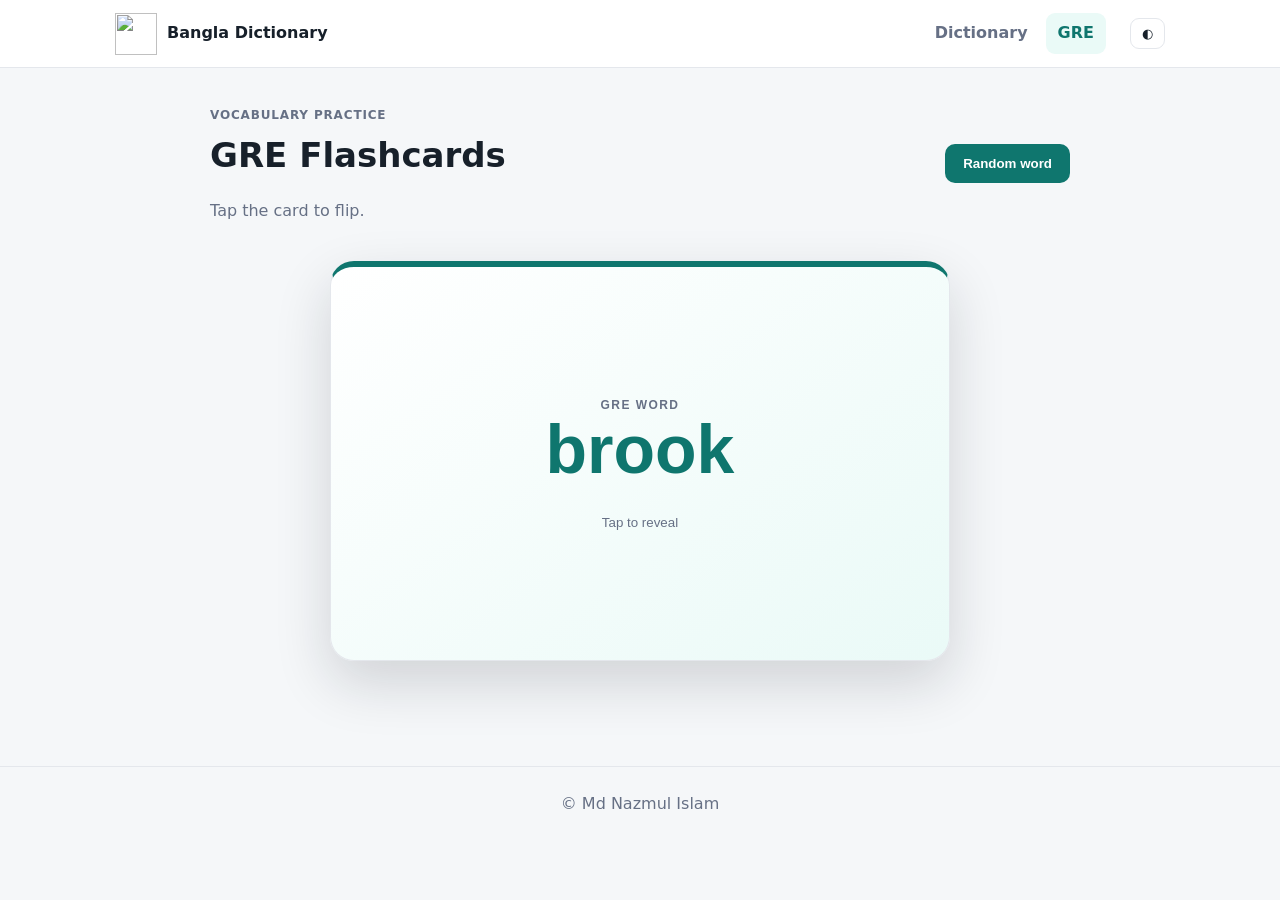
==== gre/index.html @ 23319310 "Add files via upload" ====
<!doctype html><html lang="en"><head><meta charset="utf-8"><meta name="viewport" content="width=device-width,initial-scale=1"><meta name="theme-color" content="#0f766e"><title>GRE Vocabulary · Bangla Dictionary</title><link rel="icon" href="../assets/favicon.png"><link rel="stylesheet" href="../styles.css"><link rel="stylesheet" href="gre.css"></head><body>
<header class="topbar"><a class="brand" href="../"><img src="../assets/logo.png" alt="" width="42" height="42"><span>Bangla Dictionary</span></a><nav class="main-nav"><a href="../">Dictionary</a><a class="active" href="./">GRE</a></nav><button id="themeBtn" class="icon-btn" type="button" aria-label="Toggle colour theme">◐</button></header>
<main class="gre-main"><section class="gre-intro"><div><span class="eyebrow">Vocabulary practice</span><h1>GRE Flashcards</h1></div><button id="randomBtn" class="primary-btn" type="button">Random word</button></section><p id="greStatus" class="gre-status" aria-live="polite">Loading…</p>
<section class="study-area"><button id="flashcard" class="flashcard" type="button" aria-label="Flip vocabulary card"><span class="card-inner"><span class="card-face card-front"><span class="card-kicker">GRE word</span><strong id="frontWord">Loading…</strong><span class="flip-hint">Tap to reveal</span></span><span class="card-face card-back"><span class="back-scroll"><span class="card-kicker">Meaning</span><strong id="backWord"></strong><span id="backPron" class="gre-pron"></span><span id="backPos" class="gre-pos"></span><p id="backBn"></p><p id="backDef"></p><p id="backExample" class="gre-example"></p><span id="backSyn" class="gre-syn"></span></span></span></span></button></section></main>
<footer>© Md Nazmul Islam</footer><script src="gre.js" defer></script></body></html>
---- styles.css ----
:root{--bg:#f5f7f9;--surface:#fff;--text:#17202a;--muted:#667085;--line:#e4e7ec;--brand:#0f766e;--brand2:#115e59;--chip:#eafaf7;--shadow:0 10px 30px rgba(16,24,40,.08)}@media(prefers-color-scheme:dark){:root{--bg:#0c1117;--surface:#131a22;--text:#edf2f7;--muted:#98a2b3;--line:#29313c;--brand:#2dd4bf;--brand2:#5eead4;--chip:#113c37;--shadow:none}}*{box-sizing:border-box}body{margin:0;background:var(--bg);color:var(--text);font:16px/1.55 system-ui,-apple-system,"Segoe UI",Roboto,"Noto Sans Bengali",sans-serif}.topbar{min-height:68px;background:var(--surface);border-bottom:1px solid var(--line);display:flex;align-items:center;gap:24px;padding:8px max(18px,calc((100% - 1050px)/2));position:sticky;top:0;z-index:20}.brand{display:flex;align-items:center;gap:10px;font-weight:800;color:var(--text);text-decoration:none;white-space:nowrap}.brand img{width:42px;height:42px;object-fit:contain}.main-nav{display:flex;gap:6px;margin-left:auto}.main-nav a{color:var(--muted);text-decoration:none;font-weight:700;padding:8px 12px;border-radius:9px}.main-nav a:hover,.main-nav a.active{background:var(--chip);color:var(--brand)}.icon-btn{border:1px solid var(--line);background:transparent;color:var(--text);border-radius:9px;padding:7px 11px;cursor:pointer}main{max-width:1050px;margin:auto;padding:34px 20px 60px}.search-panel{position:relative}.searchbox{display:flex;background:var(--surface);border:1px solid var(--line);border-radius:13px;overflow:hidden;box-shadow:var(--shadow)}.searchbox:focus-within{outline:3px solid color-mix(in srgb,var(--brand) 22%,transparent);border-color:var(--brand)}input{flex:1;min-width:0;border:0;background:transparent;color:var(--text);font:inherit;font-size:18px;padding:16px 18px;outline:0}.searchbox button{border:0;background:var(--brand);color:#fff;font-weight:750;padding:0 24px;cursor:pointer}.alphabet{display:flex;flex-wrap:wrap;gap:6px;margin-top:18px}.alphabet button{width:32px;height:32px;border:1px solid var(--line);border-radius:8px;background:var(--surface);color:var(--text);cursor:pointer}.alphabet button:hover,.alphabet button.active{color:#fff;background:var(--brand);border-color:var(--brand)}.suggestions{position:absolute;top:58px;left:0;right:0;background:var(--surface);border:1px solid var(--line);border-radius:0 0 12px 12px;box-shadow:var(--shadow);z-index:10;max-height:330px;overflow:auto}.suggestions button{display:block;width:100%;padding:10px 16px;text-align:left;border:0;border-bottom:1px solid var(--line);background:transparent;color:var(--text);cursor:pointer}.suggestions button:hover{background:var(--chip)}.featured{margin-top:24px}.feature-card,.card{background:var(--surface);border:1px solid var(--line);border-radius:16px;padding:22px;box-shadow:var(--shadow)}.feature-card{border-top:4px solid var(--brand)}.feature-head{display:flex;justify-content:space-between;gap:20px;align-items:flex-start}.feature-head h1{margin:2px 0 0;font-size:32px;color:var(--brand)}.eyebrow,.label{font-size:12px;text-transform:uppercase;letter-spacing:.07em;color:var(--muted);font-weight:800}.meta{color:var(--muted)}.audio-btn{width:44px;height:44px;border:0;border-radius:50%;background:var(--brand);color:#fff;cursor:pointer}.feature-block{margin-top:14px}.feature-block p{margin:4px 0}.status{min-height:42px;padding:20px 2px 8px;color:var(--muted)}.results{display:grid;gap:14px}.word{font-size:25px;margin:0;color:var(--brand)}.section{margin-top:10px}.value{margin-top:3px}.chips{display:flex;flex-wrap:wrap;gap:7px;margin-top:5px}.chip{display:inline-block;background:var(--chip);padding:3px 9px;border-radius:999px;margin:2px}.examples{margin:5px 0 0;padding-left:22px}.pagination{display:flex;gap:8px;justify-content:center;margin-top:24px}.pagination button{border:1px solid var(--line);background:var(--surface);color:var(--text);padding:8px 13px;border-radius:8px;cursor:pointer}footer{text-align:center;color:var(--muted);padding:25px;border-top:1px solid var(--line)}.loader,.empty{padding:25px;text-align:center;color:var(--muted)}.sr-only{position:absolute;width:1px;height:1px;overflow:hidden;clip:rect(0,0,0,0)}body.dark{--bg:#0c1117;--surface:#131a22;--text:#edf2f7;--muted:#98a2b3;--line:#29313c;--brand:#2dd4bf;--brand2:#5eead4;--chip:#113c37;--shadow:none}@media(max-width:620px){.topbar{gap:8px;padding:8px 12px}.brand span{display:none}.main-nav{margin-left:0}.icon-btn{margin-left:auto}main{padding:22px 12px 45px}.searchbox button{padding:0 15px}.feature-card,.card{padding:16px}}
---- gre/gre.css ----
.gre-main{max-width:900px}.gre-intro{display:flex;align-items:end;justify-content:space-between;gap:18px}.gre-intro h1{margin:2px 0;font-size:34px}.primary-btn{border:0;border-radius:10px;background:var(--brand);color:#fff;font-weight:800;padding:12px 18px;cursor:pointer}.gre-status{color:var(--muted);min-height:26px}.study-area{display:grid;place-items:center;padding:20px 0 45px;perspective:1200px}.flashcard{width:min(100%,620px);height:400px;border:0;padding:0;background:transparent;cursor:pointer;text-align:left}.card-inner{display:block;position:relative;width:100%;height:100%;transition:transform .6s cubic-bezier(.2,.8,.2,1);transform-style:preserve-3d}.flashcard.flipped .card-inner{transform:rotateY(180deg)}.card-face{position:absolute;inset:0;backface-visibility:hidden;border-radius:24px;border:1px solid var(--line);box-shadow:0 22px 55px rgba(16,24,40,.16);background:linear-gradient(145deg,var(--surface),var(--chip));color:var(--text);padding:34px}.card-front{display:flex;flex-direction:column;justify-content:center;align-items:center;text-align:center;border-top:6px solid var(--brand)}.card-front strong{font-size:clamp(38px,8vw,68px);color:var(--brand);line-height:1.1}.card-kicker{text-transform:uppercase;letter-spacing:.12em;font-weight:850;font-size:12px;color:var(--muted)}.flip-hint{margin-top:28px;color:var(--muted)}.card-back{transform:rotateY(180deg);border-top:6px solid #f05a5a}.back-scroll{display:block;height:100%;overflow:auto}.card-back strong{display:block;font-size:34px;color:var(--brand);line-height:1.15}.gre-pron,.gre-pos{display:inline-block;color:var(--muted);margin:5px 9px 0 0}.card-back p{margin:14px 0}.gre-example{font-style:italic;border-left:3px solid var(--brand);padding-left:12px}.gre-syn{display:block;color:var(--muted);font-size:14px}.flashcard:focus-visible{outline:4px solid color-mix(in srgb,var(--brand) 35%,transparent);outline-offset:6px}@media(max-width:620px){.gre-intro{align-items:flex-start}.flashcard{height:430px}.card-face{padding:24px}.card-front strong{font-size:42px}}
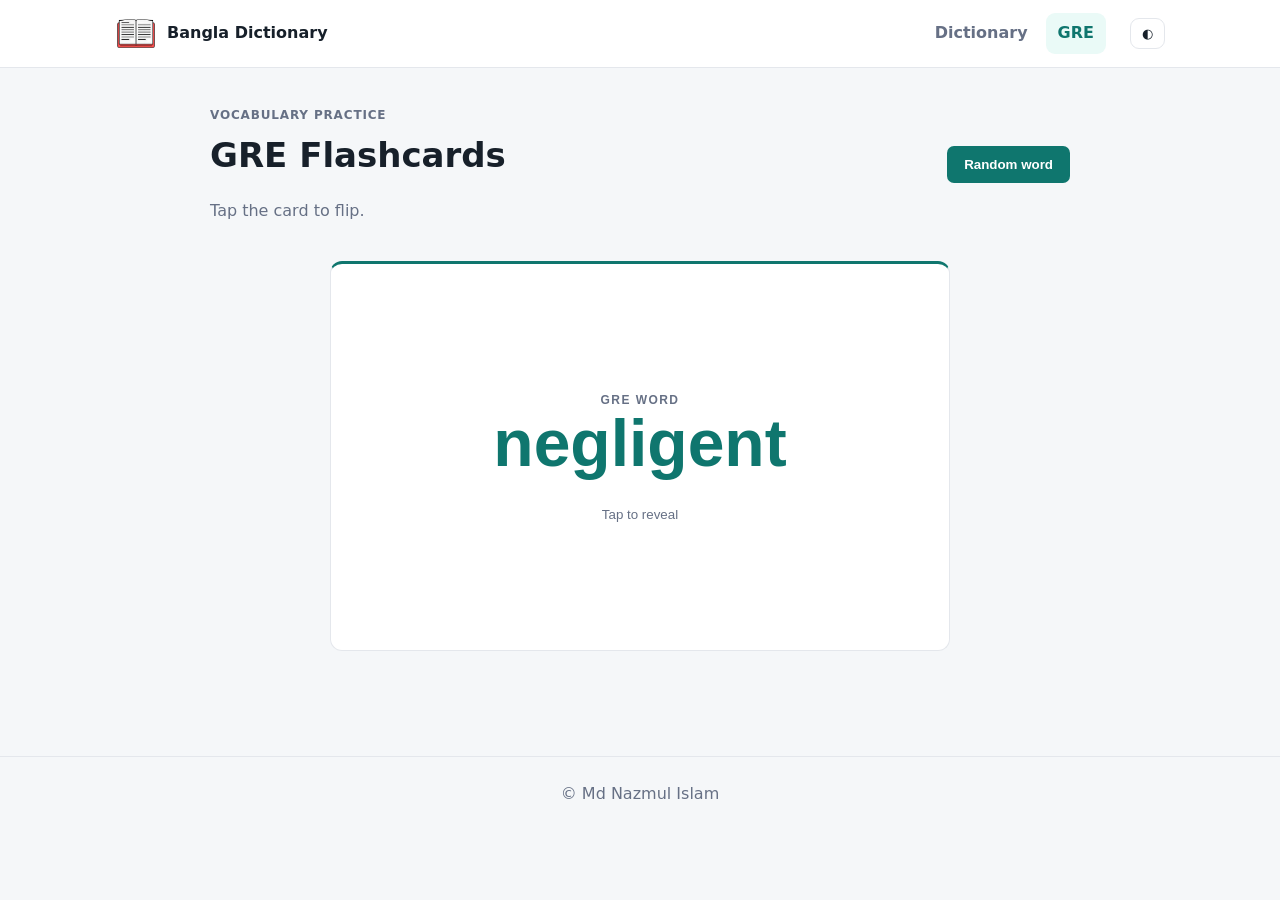
==== commit b070fe51: "Add files via upload" ====
--- a/gre/index.html
+++ b/gre/index.html
@@ -1,4 +1,4 @@
-<!doctype html><html lang="en"><head><meta charset="utf-8"><meta name="viewport" content="width=device-width,initial-scale=1"><meta name="theme-color" content="#0f766e"><title>GRE Vocabulary · Bangla Dictionary</title><link rel="icon" href="../assets/favicon.png"><link rel="stylesheet" href="../styles.css"><link rel="stylesheet" href="gre.css"></head><body>
+<!doctype html><html lang="en"><head><meta charset="utf-8"><meta name="viewport" content="width=device-width,initial-scale=1"><meta name="theme-color" content="#0f766e"><script>try{document.documentElement.dataset.theme=localStorage.getItem('bd-theme')||''}catch(e){}</script><title>GRE Vocabulary · Bangla Dictionary</title><link rel="icon" href="../assets/favicon.png"><link rel="stylesheet" href="../styles.css"><link rel="stylesheet" href="gre.css"></head><body>
 <header class="topbar"><a class="brand" href="../"><img src="../assets/logo.png" alt="" width="42" height="42"><span>Bangla Dictionary</span></a><nav class="main-nav"><a href="../">Dictionary</a><a class="active" href="./">GRE</a></nav><button id="themeBtn" class="icon-btn" type="button" aria-label="Toggle colour theme">◐</button></header>
 <main class="gre-main"><section class="gre-intro"><div><span class="eyebrow">Vocabulary practice</span><h1>GRE Flashcards</h1></div><button id="randomBtn" class="primary-btn" type="button">Random word</button></section><p id="greStatus" class="gre-status" aria-live="polite">Loading…</p>
 <section class="study-area"><button id="flashcard" class="flashcard" type="button" aria-label="Flip vocabulary card"><span class="card-inner"><span class="card-face card-front"><span class="card-kicker">GRE word</span><strong id="frontWord">Loading…</strong><span class="flip-hint">Tap to reveal</span></span><span class="card-face card-back"><span class="back-scroll"><span class="card-kicker">Meaning</span><strong id="backWord"></strong><span id="backPron" class="gre-pron"></span><span id="backPos" class="gre-pos"></span><p id="backBn"></p><p id="backDef"></p><p id="backExample" class="gre-example"></p><span id="backSyn" class="gre-syn"></span></span></span></span></button></section></main>
--- a/gre/gre.css
+++ b/gre/gre.css
@@ -1 +1 @@
-.gre-main{max-width:900px}.gre-intro{display:flex;align-items:end;justify-content:space-between;gap:18px}.gre-intro h1{margin:2px 0;font-size:34px}.primary-btn{border:0;border-radius:10px;background:var(--brand);color:#fff;font-weight:800;padding:12px 18px;cursor:pointer}.gre-status{color:var(--muted);min-height:26px}.study-area{display:grid;place-items:center;padding:20px 0 45px;perspective:1200px}.flashcard{width:min(100%,620px);height:400px;border:0;padding:0;background:transparent;cursor:pointer;text-align:left}.card-inner{display:block;position:relative;width:100%;height:100%;transition:transform .6s cubic-bezier(.2,.8,.2,1);transform-style:preserve-3d}.flashcard.flipped .card-inner{transform:rotateY(180deg)}.card-face{position:absolute;inset:0;backface-visibility:hidden;border-radius:24px;border:1px solid var(--line);box-shadow:0 22px 55px rgba(16,24,40,.16);background:linear-gradient(145deg,var(--surface),var(--chip));color:var(--text);padding:34px}.card-front{display:flex;flex-direction:column;justify-content:center;align-items:center;text-align:center;border-top:6px solid var(--brand)}.card-front strong{font-size:clamp(38px,8vw,68px);color:var(--brand);line-height:1.1}.card-kicker{text-transform:uppercase;letter-spacing:.12em;font-weight:850;font-size:12px;color:var(--muted)}.flip-hint{margin-top:28px;color:var(--muted)}.card-back{transform:rotateY(180deg);border-top:6px solid #f05a5a}.back-scroll{display:block;height:100%;overflow:auto}.card-back strong{display:block;font-size:34px;color:var(--brand);line-height:1.15}.gre-pron,.gre-pos{display:inline-block;color:var(--muted);margin:5px 9px 0 0}.card-back p{margin:14px 0}.gre-example{font-style:italic;border-left:3px solid var(--brand);padding-left:12px}.gre-syn{display:block;color:var(--muted);font-size:14px}.flashcard:focus-visible{outline:4px solid color-mix(in srgb,var(--brand) 35%,transparent);outline-offset:6px}@media(max-width:620px){.gre-intro{align-items:flex-start}.flashcard{height:430px}.card-face{padding:24px}.card-front strong{font-size:42px}}
+.gre-main{max-width:900px}.gre-intro{display:flex;align-items:end;justify-content:space-between;gap:18px}.gre-intro h1{margin:2px 0;font-size:34px}.primary-btn{border:0;border-radius:7px;background:var(--brand);color:#fff;font-weight:800;padding:11px 17px;cursor:pointer}.gre-status{color:var(--muted);min-height:26px}.study-area{display:grid;place-items:center;padding:20px 0 45px;perspective:1200px}.flashcard{width:min(100%,620px);height:390px;border:0;padding:0;background:transparent;cursor:pointer;text-align:left}.card-inner{display:block;position:relative;width:100%;height:100%;transition:transform .55s ease;transform-style:preserve-3d}.flashcard.flipped .card-inner{transform:rotateY(180deg)}.card-face{position:absolute;inset:0;backface-visibility:hidden;border:1px solid var(--line);border-radius:12px;background:var(--surface);color:var(--text);padding:32px}.card-front{display:flex;flex-direction:column;justify-content:center;align-items:center;text-align:center;border-top:3px solid var(--brand)}.card-front strong{font-size:clamp(38px,8vw,66px);color:var(--brand);line-height:1.1}.card-kicker{text-transform:uppercase;letter-spacing:.12em;font-weight:850;font-size:12px;color:var(--muted)}.flip-hint{margin-top:28px;color:var(--muted)}.card-back{transform:rotateY(180deg);border-top:3px solid var(--brand)}.back-scroll{display:block;height:100%;overflow:auto}.card-back strong{display:block;font-size:33px;color:var(--brand);line-height:1.15}.gre-pron,.gre-pos{display:inline-block;color:var(--muted);margin:5px 9px 0 0}.card-back p{margin:14px 0}.gre-example{font-style:italic;border-left:2px solid var(--brand);padding-left:12px}.gre-syn{display:block;color:var(--muted);font-size:14px}.flashcard:focus-visible{outline:3px solid var(--brand);outline-offset:5px}@media(max-width:620px){.gre-intro{align-items:flex-start}.flashcard{height:430px}.card-face{padding:23px}.card-front strong{font-size:42px}}
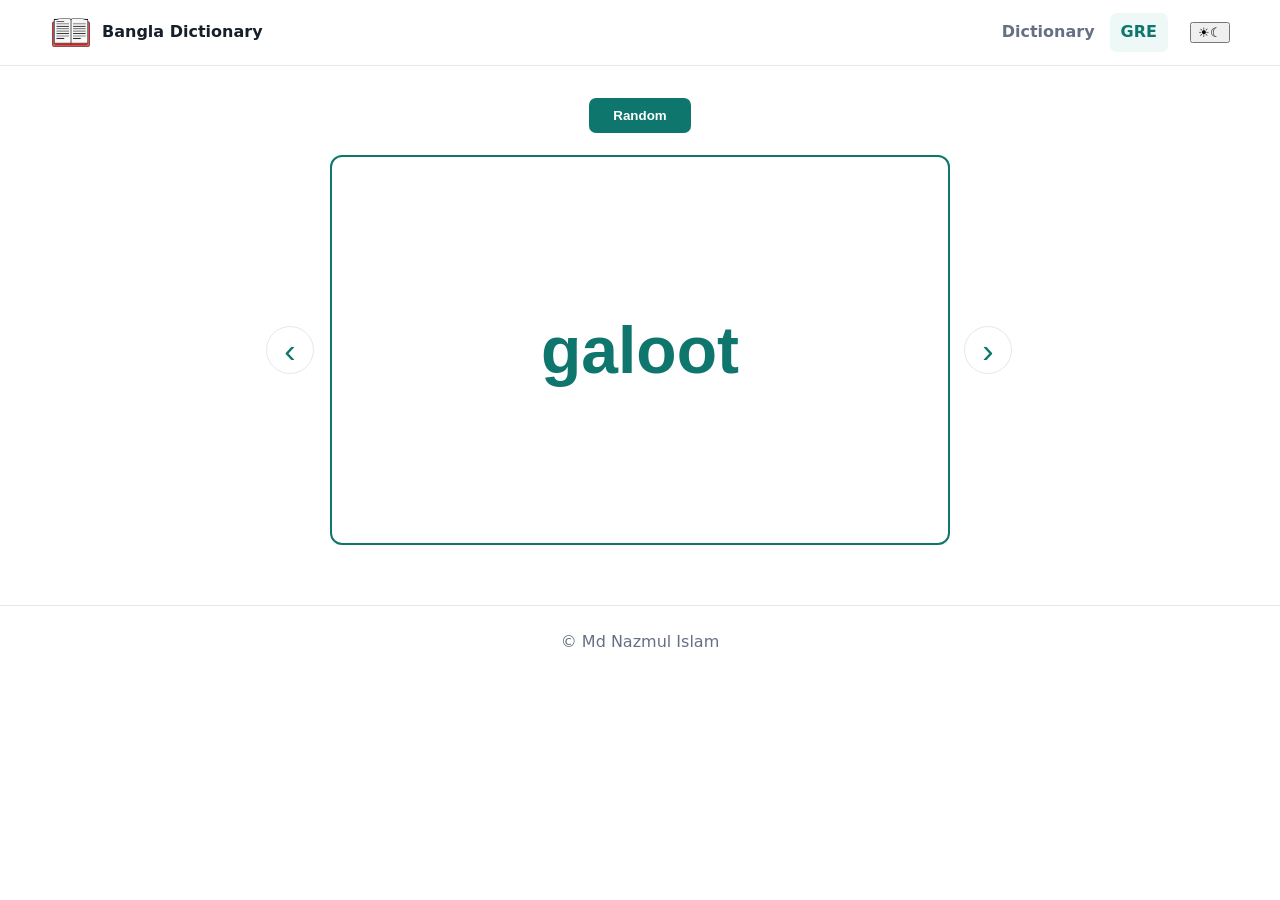
==== commit 14e6c6ee: "Add files via upload" ====
--- a/gre/index.html
+++ b/gre/index.html
@@ -1,5 +1 @@
-<!doctype html><html lang="en"><head><meta charset="utf-8"><meta name="viewport" content="width=device-width,initial-scale=1"><meta name="theme-color" content="#0f766e"><script>try{document.documentElement.dataset.theme=localStorage.getItem('bd-theme')||''}catch(e){}</script><title>GRE Vocabulary · Bangla Dictionary</title><link rel="icon" href="../assets/favicon.png"><link rel="stylesheet" href="../styles.css"><link rel="stylesheet" href="gre.css"></head><body>
-<header class="topbar"><a class="brand" href="../"><img src="../assets/logo.png" alt="" width="42" height="42"><span>Bangla Dictionary</span></a><nav class="main-nav"><a href="../">Dictionary</a><a class="active" href="./">GRE</a></nav><button id="themeBtn" class="icon-btn" type="button" aria-label="Toggle colour theme">◐</button></header>
-<main class="gre-main"><section class="gre-intro"><div><span class="eyebrow">Vocabulary practice</span><h1>GRE Flashcards</h1></div><button id="randomBtn" class="primary-btn" type="button">Random word</button></section><p id="greStatus" class="gre-status" aria-live="polite">Loading…</p>
-<section class="study-area"><button id="flashcard" class="flashcard" type="button" aria-label="Flip vocabulary card"><span class="card-inner"><span class="card-face card-front"><span class="card-kicker">GRE word</span><strong id="frontWord">Loading…</strong><span class="flip-hint">Tap to reveal</span></span><span class="card-face card-back"><span class="back-scroll"><span class="card-kicker">Meaning</span><strong id="backWord"></strong><span id="backPron" class="gre-pron"></span><span id="backPos" class="gre-pos"></span><p id="backBn"></p><p id="backDef"></p><p id="backExample" class="gre-example"></p><span id="backSyn" class="gre-syn"></span></span></span></span></button></section></main>
-<footer>© Md Nazmul Islam</footer><script src="gre.js" defer></script></body></html>
+<!doctype html><html lang="en"><head><meta charset="utf-8"><meta name="viewport" content="width=device-width,initial-scale=1"><title>GRE · Bangla Dictionary</title><link rel="icon" href="../assets/favicon.png"><script>try{document.documentElement.dataset.theme=localStorage.getItem('bd-theme')||((matchMedia('(prefers-color-scheme:dark)').matches)?'dark':'light')}catch(e){}</script><link rel="stylesheet" href="../styles.css"><link rel="stylesheet" href="gre.css"></head><body><header class="topbar"><a class="brand" href="../"><img src="../assets/logo.png" alt=""><span>Bangla Dictionary</span></a><nav class="main-nav"><a href="../">Dictionary</a><a class="active" href="./">GRE</a></nav><button id="themeBtn" class="theme-btn"><span class="sun">☀</span><span class="moon">☾</span></button></header><main class="gre-main"><div class="random-wrap"><button id="randomBtn" class="primary-btn">Random</button></div><section class="study"><button id="prevBtn" class="arrow" aria-label="Previous word">‹</button><button id="flashcard" class="flashcard"><span class="card-inner"><span class="card-face card-front"><strong id="frontWord">Loading…</strong></span><span class="card-face card-back"><span class="back-scroll"><strong id="backWord"></strong><span id="backPron" class="gre-pron"></span><span id="backPos" class="gre-pos"></span><p id="backBn"></p><p id="backDef"></p><p id="backExample" class="gre-example"></p><span id="backSyn" class="gre-syn"></span></span></span></span></button><button id="nextBtn" class="arrow" aria-label="Next word">›</button></section></main><footer>© Md Nazmul Islam</footer><script src="gre.js" defer></script></body></html>
--- a/styles.css
+++ b/styles.css
@@ -1 +1 @@
-:root{--bg:#f5f7f9;--surface:#fff;--text:#17202a;--muted:#667085;--line:#e4e7ec;--brand:#0f766e;--brand2:#115e59;--chip:#eafaf7;--shadow:0 10px 30px rgba(16,24,40,.08)}@media(prefers-color-scheme:dark){:root{--bg:#0c1117;--surface:#131a22;--text:#edf2f7;--muted:#98a2b3;--line:#29313c;--brand:#2dd4bf;--brand2:#5eead4;--chip:#113c37;--shadow:none}}*{box-sizing:border-box}body{margin:0;background:var(--bg);color:var(--text);font:16px/1.55 system-ui,-apple-system,"Segoe UI",Roboto,"Noto Sans Bengali",sans-serif}.topbar{min-height:68px;background:var(--surface);border-bottom:1px solid var(--line);display:flex;align-items:center;gap:24px;padding:8px max(18px,calc((100% - 1050px)/2));position:sticky;top:0;z-index:20}.brand{display:flex;align-items:center;gap:10px;font-weight:800;color:var(--text);text-decoration:none;white-space:nowrap}.brand img{width:42px;height:42px;object-fit:contain}.main-nav{display:flex;gap:6px;margin-left:auto}.main-nav a{color:var(--muted);text-decoration:none;font-weight:700;padding:8px 12px;border-radius:9px}.main-nav a:hover,.main-nav a.active{background:var(--chip);color:var(--brand)}.icon-btn{border:1px solid var(--line);background:transparent;color:var(--text);border-radius:9px;padding:7px 11px;cursor:pointer}main{max-width:1050px;margin:auto;padding:34px 20px 60px}.search-panel{position:relative}.searchbox{display:flex;background:var(--surface);border:1px solid var(--line);border-radius:13px;overflow:hidden;box-shadow:var(--shadow)}.searchbox:focus-within{outline:3px solid color-mix(in srgb,var(--brand) 22%,transparent);border-color:var(--brand)}input{flex:1;min-width:0;border:0;background:transparent;color:var(--text);font:inherit;font-size:18px;padding:16px 18px;outline:0}.searchbox button{border:0;background:var(--brand);color:#fff;font-weight:750;padding:0 24px;cursor:pointer}.alphabet{display:flex;flex-wrap:wrap;gap:6px;margin-top:18px}.alphabet button{width:32px;height:32px;border:1px solid var(--line);border-radius:8px;background:var(--surface);color:var(--text);cursor:pointer}.alphabet button:hover,.alphabet button.active{color:#fff;background:var(--brand);border-color:var(--brand)}.suggestions{position:absolute;top:58px;left:0;right:0;background:var(--surface);border:1px solid var(--line);border-radius:0 0 12px 12px;box-shadow:var(--shadow);z-index:10;max-height:330px;overflow:auto}.suggestions button{display:block;width:100%;padding:10px 16px;text-align:left;border:0;border-bottom:1px solid var(--line);background:transparent;color:var(--text);cursor:pointer}.suggestions button:hover{background:var(--chip)}.featured{margin-top:24px}.feature-card,.card{background:var(--surface);border:1px solid var(--line);border-radius:16px;padding:22px;box-shadow:var(--shadow)}.feature-card{border-top:4px solid var(--brand)}.feature-head{display:flex;justify-content:space-between;gap:20px;align-items:flex-start}.feature-head h1{margin:2px 0 0;font-size:32px;color:var(--brand)}.eyebrow,.label{font-size:12px;text-transform:uppercase;letter-spacing:.07em;color:var(--muted);font-weight:800}.meta{color:var(--muted)}.audio-btn{width:44px;height:44px;border:0;border-radius:50%;background:var(--brand);color:#fff;cursor:pointer}.feature-block{margin-top:14px}.feature-block p{margin:4px 0}.status{min-height:42px;padding:20px 2px 8px;color:var(--muted)}.results{display:grid;gap:14px}.word{font-size:25px;margin:0;color:var(--brand)}.section{margin-top:10px}.value{margin-top:3px}.chips{display:flex;flex-wrap:wrap;gap:7px;margin-top:5px}.chip{display:inline-block;background:var(--chip);padding:3px 9px;border-radius:999px;margin:2px}.examples{margin:5px 0 0;padding-left:22px}.pagination{display:flex;gap:8px;justify-content:center;margin-top:24px}.pagination button{border:1px solid var(--line);background:var(--surface);color:var(--text);padding:8px 13px;border-radius:8px;cursor:pointer}footer{text-align:center;color:var(--muted);padding:25px;border-top:1px solid var(--line)}.loader,.empty{padding:25px;text-align:center;color:var(--muted)}.sr-only{position:absolute;width:1px;height:1px;overflow:hidden;clip:rect(0,0,0,0)}body.dark{--bg:#0c1117;--surface:#131a22;--text:#edf2f7;--muted:#98a2b3;--line:#29313c;--brand:#2dd4bf;--brand2:#5eead4;--chip:#113c37;--shadow:none}@media(max-width:620px){.topbar{gap:8px;padding:8px 12px}.brand span{display:none}.main-nav{margin-left:0}.icon-btn{margin-left:auto}main{padding:22px 12px 45px}.searchbox button{padding:0 15px}.feature-card,.card{padding:16px}}
+:root{--bg:#fff;--surface:#fff;--text:#17202a;--muted:#667085;--line:#e4e7ec;--brand:#0f766e;--chip:#eef8f6}html[data-theme=dark]{--bg:#0d1319;--surface:#111820;--text:#edf2f7;--muted:#9aa5b1;--line:#29323c;--brand:#48d7c5;--chip:#14332f}*{box-sizing:border-box}body{margin:0;background:var(--bg);color:var(--text);font:16px/1.55 system-ui,-apple-system,"Segoe UI",Roboto,"Noto Sans Bengali",sans-serif}.topbar{min-height:66px;background:var(--surface);border-bottom:1px solid var(--line);display:flex;align-items:center;gap:22px;padding:8px max(18px,calc((100% - 1180px)/2));position:sticky;top:0;z-index:20}.brand{display:flex;align-items:center;gap:10px;font-weight:800;color:var(--text);text-decoration:none;white-space:nowrap}.brand img{width:42px;height:42px;object-fit:contain}.main-nav{display:flex;gap:4px;margin-left:auto}.main-nav a{color:var(--muted);text-decoration:none;font-weight:700;padding:7px 11px;border-radius:7px}.main-nav a:hover,.main-nav a.active{background:var(--chip);color:var(--brand)}.icon-btn{border:1px solid var(--line);background:transparent;color:var(--text);border-radius:8px;padding:7px 11px;cursor:pointer}main{max-width:1180px;margin:auto;padding:28px 20px 60px}.search-panel{position:relative}.searchbox{display:flex;border:1px solid var(--line);border-radius:9px;overflow:hidden}.searchbox:focus-within{outline:2px solid color-mix(in srgb,var(--brand) 25%,transparent);border-color:var(--brand)}input{flex:1;min-width:0;border:0;background:transparent;color:var(--text);font:inherit;font-size:18px;padding:14px 16px;outline:0}.searchbox button{border:0;background:var(--brand);color:#fff;font-weight:750;padding:0 24px;cursor:pointer}.suggestions{position:absolute;top:53px;left:0;right:0;background:var(--surface);border:1px solid var(--line);z-index:10;max-height:340px;overflow:auto}.suggestions button{display:block;width:100%;padding:9px 15px;text-align:left;border:0;border-bottom:1px solid var(--line);background:transparent;color:var(--text);cursor:pointer}.suggestions button:hover{background:var(--chip)}.featured{margin-top:30px}.feature-label{font-size:12px;text-transform:uppercase;letter-spacing:.08em;color:var(--muted);font-weight:800;margin-bottom:8px}.feature-entry{border-top:2px solid var(--brand);border-bottom:1px solid var(--line);padding:20px 0}.status{padding:22px 0 6px;color:var(--muted)}.results{border-top:1px solid var(--line)}.entry{padding:20px 0;border-bottom:1px solid var(--line)}.entry-head{display:flex;align-items:baseline;gap:12px;flex-wrap:wrap;margin-bottom:12px}.entry-head h1{font-size:28px;line-height:1.2;margin:0;color:var(--brand)}.pos{color:var(--muted);font-size:14px}.entry-grid{display:grid;grid-template-columns:repeat(2,minmax(0,1fr));gap:10px 30px;margin:0}.entry-field{display:grid;grid-template-columns:145px minmax(0,1fr);gap:10px}.entry-field.wide{grid-column:1/-1}.entry-field dt{font-size:12px;text-transform:uppercase;letter-spacing:.045em;font-weight:800;color:var(--muted)}.entry-field dd{margin:0;overflow-wrap:anywhere}.strong-field dd{font-size:17px}.entry-field ol{margin:0;padding-left:19px}.source-field{font-size:12px;color:var(--muted)}.sep{color:var(--muted)}.pagination{display:flex;gap:6px;justify-content:center;margin-top:24px;flex-wrap:wrap}.pagination button{border:1px solid var(--line);background:var(--surface);color:var(--text);padding:7px 11px;border-radius:6px;cursor:pointer}.pagination button.active{background:var(--brand);color:#fff}.loader,.empty{padding:24px 0;color:var(--muted)}footer{text-align:center;color:var(--muted);padding:24px;border-top:1px solid var(--line)}.sr-only{position:absolute;width:1px;height:1px;overflow:hidden;clip:rect(0,0,0,0)}@media(max-width:760px){main{padding:20px 14px 45px}.topbar{gap:8px;padding:7px 12px}.brand span{display:none}.main-nav{margin-left:0}.icon-btn{margin-left:auto}.entry-grid{grid-template-columns:1fr}.entry-field,.entry-field.wide{grid-column:1;grid-template-columns:1fr;gap:2px}.entry-head h1{font-size:24px}}
--- a/gre/gre.css
+++ b/gre/gre.css
@@ -1 +1 @@
-.gre-main{max-width:900px}.gre-intro{display:flex;align-items:end;justify-content:space-between;gap:18px}.gre-intro h1{margin:2px 0;font-size:34px}.primary-btn{border:0;border-radius:7px;background:var(--brand);color:#fff;font-weight:800;padding:11px 17px;cursor:pointer}.gre-status{color:var(--muted);min-height:26px}.study-area{display:grid;place-items:center;padding:20px 0 45px;perspective:1200px}.flashcard{width:min(100%,620px);height:390px;border:0;padding:0;background:transparent;cursor:pointer;text-align:left}.card-inner{display:block;position:relative;width:100%;height:100%;transition:transform .55s ease;transform-style:preserve-3d}.flashcard.flipped .card-inner{transform:rotateY(180deg)}.card-face{position:absolute;inset:0;backface-visibility:hidden;border:1px solid var(--line);border-radius:12px;background:var(--surface);color:var(--text);padding:32px}.card-front{display:flex;flex-direction:column;justify-content:center;align-items:center;text-align:center;border-top:3px solid var(--brand)}.card-front strong{font-size:clamp(38px,8vw,66px);color:var(--brand);line-height:1.1}.card-kicker{text-transform:uppercase;letter-spacing:.12em;font-weight:850;font-size:12px;color:var(--muted)}.flip-hint{margin-top:28px;color:var(--muted)}.card-back{transform:rotateY(180deg);border-top:3px solid var(--brand)}.back-scroll{display:block;height:100%;overflow:auto}.card-back strong{display:block;font-size:33px;color:var(--brand);line-height:1.15}.gre-pron,.gre-pos{display:inline-block;color:var(--muted);margin:5px 9px 0 0}.card-back p{margin:14px 0}.gre-example{font-style:italic;border-left:2px solid var(--brand);padding-left:12px}.gre-syn{display:block;color:var(--muted);font-size:14px}.flashcard:focus-visible{outline:3px solid var(--brand);outline-offset:5px}@media(max-width:620px){.gre-intro{align-items:flex-start}.flashcard{height:430px}.card-face{padding:23px}.card-front strong{font-size:42px}}
+.gre-main{max-width:900px}.random-wrap{text-align:center;margin:4px 0 22px}.primary-btn{border:0;border-radius:7px;background:var(--brand);color:#fff;font-weight:800;padding:10px 24px;cursor:pointer}.study{display:grid;grid-template-columns:50px minmax(0,620px) 50px;gap:14px;align-items:center;justify-content:center}.arrow{border:1px solid var(--line);background:var(--surface);color:var(--brand);width:48px;height:48px;border-radius:50%;font-size:34px;cursor:pointer}.flashcard{height:390px;border:0;padding:0;background:transparent;cursor:pointer;text-align:left;perspective:1200px}.card-inner{display:block;position:relative;width:100%;height:100%;transition:transform .5s;transform-style:preserve-3d}.flashcard.flipped .card-inner{transform:rotateY(180deg)}.card-face{position:absolute;inset:0;backface-visibility:hidden;border:2px solid var(--brand);border-radius:12px;background:var(--surface);color:var(--text);padding:32px}.card-front{display:flex;align-items:center;justify-content:center}.card-front strong{font-size:clamp(38px,8vw,66px);color:var(--brand)}.card-back{transform:rotateY(180deg)}.back-scroll{display:block;height:100%;overflow:auto}.card-back strong{display:block;font-size:33px;color:var(--brand)}.gre-pron,.gre-pos{display:inline-block;color:var(--muted);margin:5px 9px 0 0}.gre-example{font-style:italic;border-left:2px solid var(--brand);padding-left:12px}.gre-syn{color:var(--muted)}@media(max-width:700px){.study{grid-template-columns:38px minmax(0,1fr) 38px;gap:6px}.arrow{width:38px;height:38px}.flashcard{height:430px}.card-face{padding:22px}}
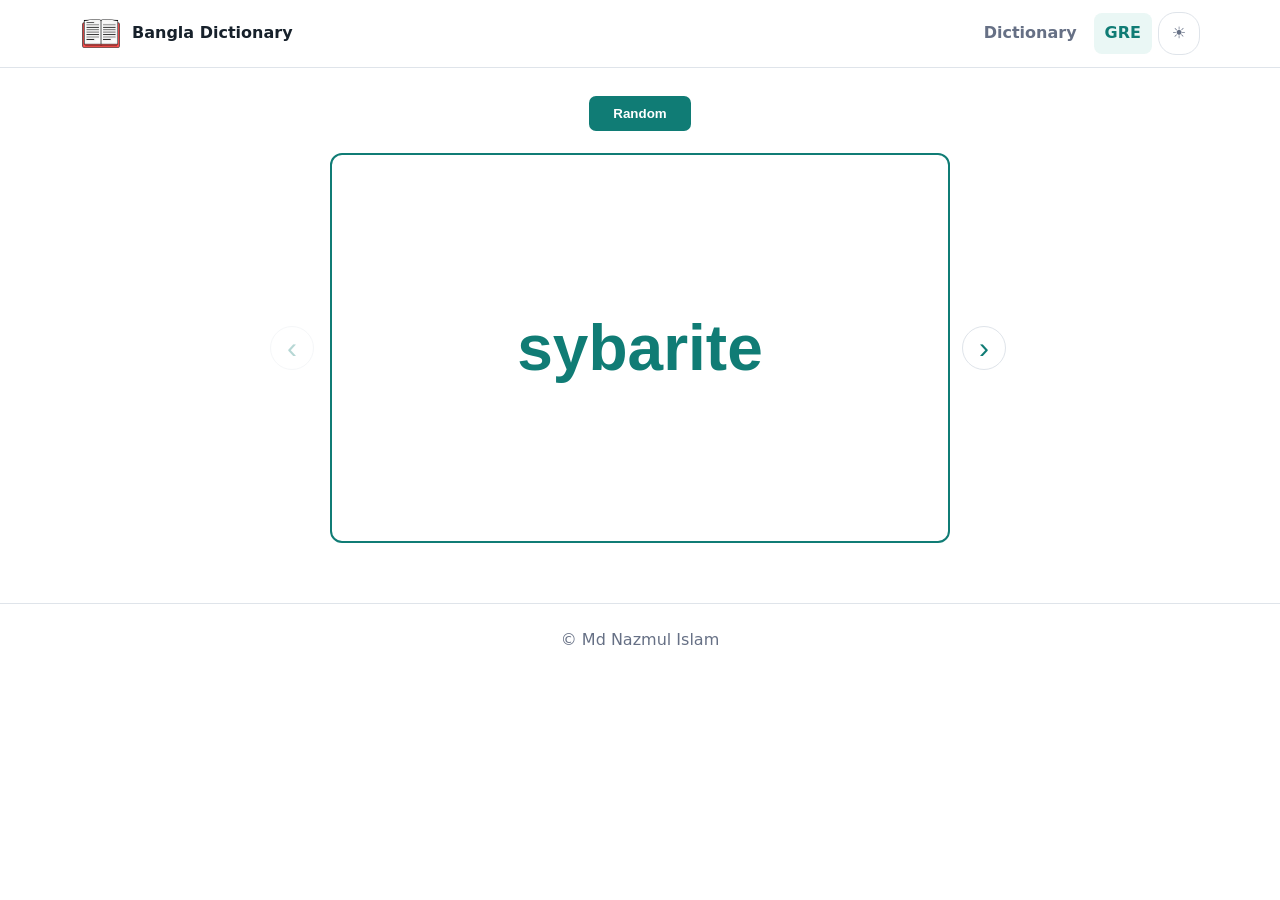
==== commit 15f30e1f: "Add files via upload" ====
--- a/gre/index.html
+++ b/gre/index.html
@@ -1 +1 @@
-<!doctype html><html lang="en"><head><meta charset="utf-8"><meta name="viewport" content="width=device-width,initial-scale=1"><title>GRE · Bangla Dictionary</title><link rel="icon" href="../assets/favicon.png"><script>try{document.documentElement.dataset.theme=localStorage.getItem('bd-theme')||((matchMedia('(prefers-color-scheme:dark)').matches)?'dark':'light')}catch(e){}</script><link rel="stylesheet" href="../styles.css"><link rel="stylesheet" href="gre.css"></head><body><header class="topbar"><a class="brand" href="../"><img src="../assets/logo.png" alt=""><span>Bangla Dictionary</span></a><nav class="main-nav"><a href="../">Dictionary</a><a class="active" href="./">GRE</a></nav><button id="themeBtn" class="theme-btn"><span class="sun">☀</span><span class="moon">☾</span></button></header><main class="gre-main"><div class="random-wrap"><button id="randomBtn" class="primary-btn">Random</button></div><section class="study"><button id="prevBtn" class="arrow" aria-label="Previous word">‹</button><button id="flashcard" class="flashcard"><span class="card-inner"><span class="card-face card-front"><strong id="frontWord">Loading…</strong></span><span class="card-face card-back"><span class="back-scroll"><strong id="backWord"></strong><span id="backPron" class="gre-pron"></span><span id="backPos" class="gre-pos"></span><p id="backBn"></p><p id="backDef"></p><p id="backExample" class="gre-example"></p><span id="backSyn" class="gre-syn"></span></span></span></span></button><button id="nextBtn" class="arrow" aria-label="Next word">›</button></section></main><footer>© Md Nazmul Islam</footer><script src="gre.js" defer></script></body></html>
+<!doctype html><html lang="en" data-theme="light"><head><meta charset="utf-8"><meta name="viewport" content="width=device-width,initial-scale=1"><title>GRE · Bangla Dictionary</title><link rel="icon" href="../assets/favicon.png"><script>try{document.documentElement.dataset.theme=localStorage.getItem('bd-theme')||((matchMedia('(prefers-color-scheme:dark)').matches)?'dark':'light')}catch(e){}</script><link rel="stylesheet" href="../styles.css"><link rel="stylesheet" href="gre.css"></head><body><header><a class="brand" href="../"><img src="../assets/logo.png" alt=""><b>Bangla Dictionary</b></a><nav><a href="../">Dictionary</a><a class="active" href="./">GRE</a><button id="themeBtn" class="theme"><span>☀</span><span>☾</span></button></nav></header><main class="gre"><button id="randomBtn" class="random">Random</button><section class="study"><button id="prevBtn" class="arrow" aria-label="Previous">‹</button><button id="card" class="card"><span class="inside"><span class="face front"><strong id="front">Loading…</strong></span><span class="face back"><span class="scroll"><strong id="word"></strong><span id="pron"></span><span id="pos"></span><p id="bn"></p><p id="def"></p><p id="example"></p><p id="syn"></p></span></span></span></button><button id="nextBtn" class="arrow" aria-label="Next">›</button></section></main><footer>© Md Nazmul Islam</footer><script src="gre.js" defer></script></body></html>
--- a/styles.css
+++ b/styles.css
@@ -1 +1 @@
-:root{--bg:#fff;--surface:#fff;--text:#17202a;--muted:#667085;--line:#e4e7ec;--brand:#0f766e;--chip:#eef8f6}html[data-theme=dark]{--bg:#0d1319;--surface:#111820;--text:#edf2f7;--muted:#9aa5b1;--line:#29323c;--brand:#48d7c5;--chip:#14332f}*{box-sizing:border-box}body{margin:0;background:var(--bg);color:var(--text);font:16px/1.55 system-ui,-apple-system,"Segoe UI",Roboto,"Noto Sans Bengali",sans-serif}.topbar{min-height:66px;background:var(--surface);border-bottom:1px solid var(--line);display:flex;align-items:center;gap:22px;padding:8px max(18px,calc((100% - 1180px)/2));position:sticky;top:0;z-index:20}.brand{display:flex;align-items:center;gap:10px;font-weight:800;color:var(--text);text-decoration:none;white-space:nowrap}.brand img{width:42px;height:42px;object-fit:contain}.main-nav{display:flex;gap:4px;margin-left:auto}.main-nav a{color:var(--muted);text-decoration:none;font-weight:700;padding:7px 11px;border-radius:7px}.main-nav a:hover,.main-nav a.active{background:var(--chip);color:var(--brand)}.icon-btn{border:1px solid var(--line);background:transparent;color:var(--text);border-radius:8px;padding:7px 11px;cursor:pointer}main{max-width:1180px;margin:auto;padding:28px 20px 60px}.search-panel{position:relative}.searchbox{display:flex;border:1px solid var(--line);border-radius:9px;overflow:hidden}.searchbox:focus-within{outline:2px solid color-mix(in srgb,var(--brand) 25%,transparent);border-color:var(--brand)}input{flex:1;min-width:0;border:0;background:transparent;color:var(--text);font:inherit;font-size:18px;padding:14px 16px;outline:0}.searchbox button{border:0;background:var(--brand);color:#fff;font-weight:750;padding:0 24px;cursor:pointer}.suggestions{position:absolute;top:53px;left:0;right:0;background:var(--surface);border:1px solid var(--line);z-index:10;max-height:340px;overflow:auto}.suggestions button{display:block;width:100%;padding:9px 15px;text-align:left;border:0;border-bottom:1px solid var(--line);background:transparent;color:var(--text);cursor:pointer}.suggestions button:hover{background:var(--chip)}.featured{margin-top:30px}.feature-label{font-size:12px;text-transform:uppercase;letter-spacing:.08em;color:var(--muted);font-weight:800;margin-bottom:8px}.feature-entry{border-top:2px solid var(--brand);border-bottom:1px solid var(--line);padding:20px 0}.status{padding:22px 0 6px;color:var(--muted)}.results{border-top:1px solid var(--line)}.entry{padding:20px 0;border-bottom:1px solid var(--line)}.entry-head{display:flex;align-items:baseline;gap:12px;flex-wrap:wrap;margin-bottom:12px}.entry-head h1{font-size:28px;line-height:1.2;margin:0;color:var(--brand)}.pos{color:var(--muted);font-size:14px}.entry-grid{display:grid;grid-template-columns:repeat(2,minmax(0,1fr));gap:10px 30px;margin:0}.entry-field{display:grid;grid-template-columns:145px minmax(0,1fr);gap:10px}.entry-field.wide{grid-column:1/-1}.entry-field dt{font-size:12px;text-transform:uppercase;letter-spacing:.045em;font-weight:800;color:var(--muted)}.entry-field dd{margin:0;overflow-wrap:anywhere}.strong-field dd{font-size:17px}.entry-field ol{margin:0;padding-left:19px}.source-field{font-size:12px;color:var(--muted)}.sep{color:var(--muted)}.pagination{display:flex;gap:6px;justify-content:center;margin-top:24px;flex-wrap:wrap}.pagination button{border:1px solid var(--line);background:var(--surface);color:var(--text);padding:7px 11px;border-radius:6px;cursor:pointer}.pagination button.active{background:var(--brand);color:#fff}.loader,.empty{padding:24px 0;color:var(--muted)}footer{text-align:center;color:var(--muted);padding:24px;border-top:1px solid var(--line)}.sr-only{position:absolute;width:1px;height:1px;overflow:hidden;clip:rect(0,0,0,0)}@media(max-width:760px){main{padding:20px 14px 45px}.topbar{gap:8px;padding:7px 12px}.brand span{display:none}.main-nav{margin-left:0}.icon-btn{margin-left:auto}.entry-grid{grid-template-columns:1fr}.entry-field,.entry-field.wide{grid-column:1;grid-template-columns:1fr;gap:2px}.entry-head h1{font-size:24px}}
+:root{--bg:#fff;--surface:#fff;--text:#17212b;--muted:#667085;--line:#dfe4ea;--brand:#107c75;--soft:#eaf7f5}html[data-theme=dark]{--bg:#0d1319;--surface:#111820;--text:#edf2f7;--muted:#9ba6b2;--line:#2b3540;--brand:#4bd6c4;--soft:#14332f}*{box-sizing:border-box}body{margin:0;background:var(--bg);color:var(--text);font:16px/1.55 system-ui,-apple-system,"Segoe UI",Roboto,"Noto Sans Bengali",sans-serif}header{height:68px;border-bottom:1px solid var(--line);display:flex;align-items:center;padding:0 max(18px,calc((100% - 1120px)/2));gap:20px;position:sticky;top:0;background:var(--surface);z-index:10}.brand{display:flex;align-items:center;gap:10px;color:var(--text);text-decoration:none}.brand img{width:42px;height:42px;object-fit:contain}nav{margin-left:auto;display:flex;align-items:center;gap:6px}nav a,nav button{border:0;background:none;color:var(--muted);font:inherit;font-weight:700;text-decoration:none;padding:8px 11px;border-radius:8px;cursor:pointer}nav .active,nav a:hover,nav button:hover{background:var(--soft);color:var(--brand)}.theme{width:42px;border:1px solid var(--line);border-radius:18px;display:grid}.theme span{grid-area:1/1}.theme span:last-child{display:none}html[data-theme=dark] .theme span:first-child{display:none}html[data-theme=dark] .theme span:last-child{display:block}main{max-width:1120px;margin:auto;padding:28px 20px 60px}.search{position:relative;display:flex;border:1px solid var(--line);border-radius:9px;overflow:visible}.search input{flex:1;border:0;background:transparent;color:var(--text);font:inherit;font-size:18px;padding:14px 16px;outline:0}.search>button{border:0;background:var(--brand);color:#fff;font-weight:750;padding:0 25px;border-radius:0 8px 8px 0}.suggestions{position:absolute;top:54px;left:0;right:0;background:var(--surface);border:1px solid var(--line);z-index:5}.suggestions button{display:block;width:100%;border:0;border-bottom:1px solid var(--line);background:none;color:var(--text);text-align:left;padding:9px 15px}.suggestions button:hover{background:var(--soft)}#featured{margin-top:27px}#status{color:var(--muted);margin:22px 0 8px}#results{border-top:1px solid var(--line)}.entry{padding:19px 0;border-bottom:1px solid var(--line)}.title{display:flex;align-items:center;gap:8px}.title h1{margin:0;font-size:29px}.term{border:0;background:none;color:inherit;font:inherit;padding:0;cursor:pointer;text-align:left}.term:hover{text-decoration:underline;color:var(--brand)}.headline{font-weight:800;color:var(--brand)}.star,.audio{border:0;background:none;color:var(--muted);font-size:22px;cursor:pointer}.star.on{color:#e4a700}.audio{color:var(--brand);font-size:15px}.entry dl{margin:11px 0 0;border-top:1px solid var(--line)}.row{display:grid;grid-template-columns:165px minmax(0,1fr);gap:18px;padding:8px 0;border-bottom:1px solid var(--line)}.row dt{font-size:12px;font-weight:800;text-transform:uppercase;letter-spacing:.04em;color:var(--muted)}.row dd{margin:0;overflow-wrap:anywhere}.sep{color:var(--muted)}#pagination{display:flex;justify-content:center;gap:8px;margin-top:24px}#pagination button{border:1px solid var(--line);background:var(--surface);color:var(--text);padding:8px 13px;border-radius:7px}footer{text-align:center;border-top:1px solid var(--line);padding:24px;color:var(--muted)}.loading{color:var(--muted)}@media(max-width:650px){header{padding:0 12px;gap:8px}.brand b{display:none}nav{margin-left:0}.theme{margin-left:auto}main{padding:20px 13px 45px}.row{grid-template-columns:1fr;gap:2px}.title h1{font-size:25px}.search>button{padding:0 15px}}
--- a/gre/gre.css
+++ b/gre/gre.css
@@ -1 +1 @@
-.gre-main{max-width:900px}.random-wrap{text-align:center;margin:4px 0 22px}.primary-btn{border:0;border-radius:7px;background:var(--brand);color:#fff;font-weight:800;padding:10px 24px;cursor:pointer}.study{display:grid;grid-template-columns:50px minmax(0,620px) 50px;gap:14px;align-items:center;justify-content:center}.arrow{border:1px solid var(--line);background:var(--surface);color:var(--brand);width:48px;height:48px;border-radius:50%;font-size:34px;cursor:pointer}.flashcard{height:390px;border:0;padding:0;background:transparent;cursor:pointer;text-align:left;perspective:1200px}.card-inner{display:block;position:relative;width:100%;height:100%;transition:transform .5s;transform-style:preserve-3d}.flashcard.flipped .card-inner{transform:rotateY(180deg)}.card-face{position:absolute;inset:0;backface-visibility:hidden;border:2px solid var(--brand);border-radius:12px;background:var(--surface);color:var(--text);padding:32px}.card-front{display:flex;align-items:center;justify-content:center}.card-front strong{font-size:clamp(38px,8vw,66px);color:var(--brand)}.card-back{transform:rotateY(180deg)}.back-scroll{display:block;height:100%;overflow:auto}.card-back strong{display:block;font-size:33px;color:var(--brand)}.gre-pron,.gre-pos{display:inline-block;color:var(--muted);margin:5px 9px 0 0}.gre-example{font-style:italic;border-left:2px solid var(--brand);padding-left:12px}.gre-syn{color:var(--muted)}@media(max-width:700px){.study{grid-template-columns:38px minmax(0,1fr) 38px;gap:6px}.arrow{width:38px;height:38px}.flashcard{height:430px}.card-face{padding:22px}}
+.gre{max-width:900px}.random{display:block;margin:0 auto 22px;border:0;border-radius:7px;background:var(--brand);color:#fff;font-weight:800;padding:10px 24px}.study{display:grid;grid-template-columns:48px minmax(0,620px) 48px;gap:12px;align-items:center;justify-content:center}.arrow{width:44px;height:44px;border:1px solid var(--line);border-radius:50%;background:var(--surface);color:var(--brand);font-size:30px}.arrow:disabled{opacity:.3}.card{height:390px;border:0;background:none;padding:0;perspective:1100px}.inside{display:block;position:relative;width:100%;height:100%;transform-style:preserve-3d;transition:transform .45s}.card.flip .inside{transform:rotateY(180deg)}.face{position:absolute;inset:0;backface-visibility:hidden;border:2px solid var(--brand);border-radius:12px;background:var(--surface);color:var(--text);padding:30px}.front{display:flex;align-items:center;justify-content:center}.front strong{font-size:clamp(38px,8vw,64px);color:var(--brand)}.back{transform:rotateY(180deg);text-align:left}.scroll{display:block;height:100%;overflow:auto}.back strong{display:block;font-size:32px;color:var(--brand)}.back span{display:inline-block;color:var(--muted);margin:4px 10px 0 0}.back p{margin:14px 0}.back #example{font-style:italic;border-left:2px solid var(--brand);padding-left:11px}.back #syn{color:var(--muted)}@media(max-width:680px){.study{grid-template-columns:36px minmax(0,1fr) 36px;gap:5px}.arrow{width:36px;height:36px}.card{height:430px}.face{padding:21px}}
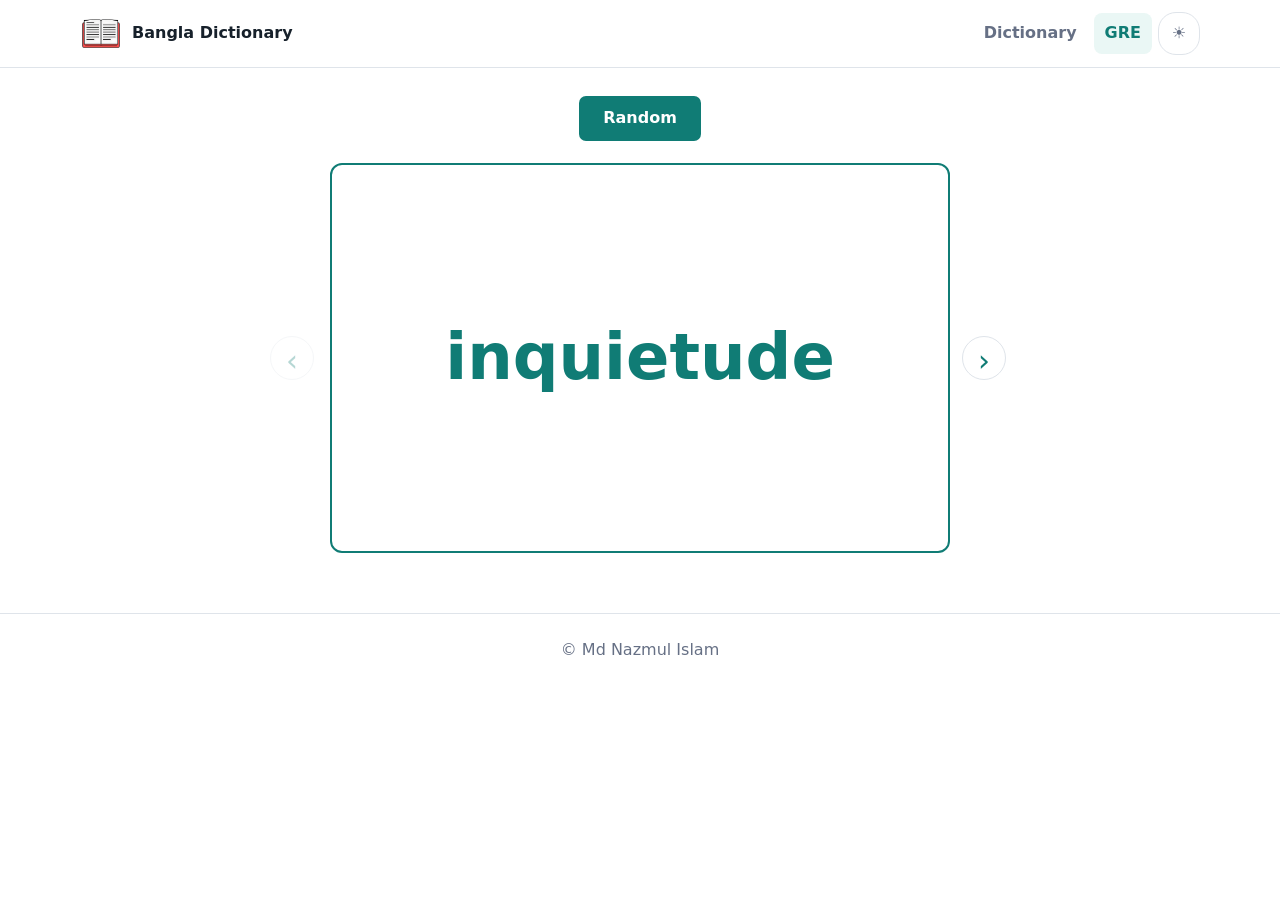
==== commit 98e1a897: "Add files via upload" ====
--- a/gre/index.html
+++ b/gre/index.html
@@ -1 +1 @@
-<!doctype html><html lang="en" data-theme="light"><head><meta charset="utf-8"><meta name="viewport" content="width=device-width,initial-scale=1"><title>GRE · Bangla Dictionary</title><link rel="icon" href="../assets/favicon.png"><script>try{document.documentElement.dataset.theme=localStorage.getItem('bd-theme')||((matchMedia('(prefers-color-scheme:dark)').matches)?'dark':'light')}catch(e){}</script><link rel="stylesheet" href="../styles.css"><link rel="stylesheet" href="gre.css"></head><body><header><a class="brand" href="../"><img src="../assets/logo.png" alt=""><b>Bangla Dictionary</b></a><nav><a href="../">Dictionary</a><a class="active" href="./">GRE</a><button id="themeBtn" class="theme"><span>☀</span><span>☾</span></button></nav></header><main class="gre"><button id="randomBtn" class="random">Random</button><section class="study"><button id="prevBtn" class="arrow" aria-label="Previous">‹</button><button id="card" class="card"><span class="inside"><span class="face front"><strong id="front">Loading…</strong></span><span class="face back"><span class="scroll"><strong id="word"></strong><span id="pron"></span><span id="pos"></span><p id="bn"></p><p id="def"></p><p id="example"></p><p id="syn"></p></span></span></span></button><button id="nextBtn" class="arrow" aria-label="Next">›</button></section></main><footer>© Md Nazmul Islam</footer><script src="gre.js" defer></script></body></html>
+<!doctype html><html lang="en" data-theme="light"><head><meta charset="utf-8"><meta name="viewport" content="width=device-width,initial-scale=1"><title>GRE · Bangla Dictionary</title><link rel="icon" href="../assets/favicon.png"><script>try{document.documentElement.dataset.theme=localStorage.getItem('bd-theme')||((matchMedia('(prefers-color-scheme:dark)').matches)?'dark':'light')}catch(e){}</script><link rel="stylesheet" href="../styles.css?v=5"><link rel="stylesheet" href="gre.css?v=5"></head><body><header><a class="brand" href="../"><img src="../assets/logo.png" alt=""><b>Bangla Dictionary</b></a><nav><a href="../">Dictionary</a><a class="active" href="./">GRE</a><button id="themeBtn" class="theme"><span>☀</span><span>☾</span></button></nav></header><main class="gre"><button id="randomBtn" class="random">Random</button><section class="study"><button id="prevBtn" class="arrow" aria-label="Previous">‹</button><button id="card" class="card"><span class="inside"><span class="face front"><strong id="front">Loading…</strong></span><span class="face back"><span class="scroll"><strong id="word"></strong><span id="pron"></span><span id="pos"></span><p id="bn"></p><p id="def"></p><p id="example"></p><p id="syn"></p></span></span></span></button><button id="nextBtn" class="arrow" aria-label="Next">›</button></section></main><footer>© Md Nazmul Islam</footer><script src="gre.js?v=5" defer></script></body></html>
--- a/styles.css
+++ b/styles.css
@@ -1 +1,2 @@
 :root{--bg:#fff;--surface:#fff;--text:#17212b;--muted:#667085;--line:#dfe4ea;--brand:#107c75;--soft:#eaf7f5}html[data-theme=dark]{--bg:#0d1319;--surface:#111820;--text:#edf2f7;--muted:#9ba6b2;--line:#2b3540;--brand:#4bd6c4;--soft:#14332f}*{box-sizing:border-box}body{margin:0;background:var(--bg);color:var(--text);font:16px/1.55 system-ui,-apple-system,"Segoe UI",Roboto,"Noto Sans Bengali",sans-serif}header{height:68px;border-bottom:1px solid var(--line);display:flex;align-items:center;padding:0 max(18px,calc((100% - 1120px)/2));gap:20px;position:sticky;top:0;background:var(--surface);z-index:10}.brand{display:flex;align-items:center;gap:10px;color:var(--text);text-decoration:none}.brand img{width:42px;height:42px;object-fit:contain}nav{margin-left:auto;display:flex;align-items:center;gap:6px}nav a,nav button{border:0;background:none;color:var(--muted);font:inherit;font-weight:700;text-decoration:none;padding:8px 11px;border-radius:8px;cursor:pointer}nav .active,nav a:hover,nav button:hover{background:var(--soft);color:var(--brand)}.theme{width:42px;border:1px solid var(--line);border-radius:18px;display:grid}.theme span{grid-area:1/1}.theme span:last-child{display:none}html[data-theme=dark] .theme span:first-child{display:none}html[data-theme=dark] .theme span:last-child{display:block}main{max-width:1120px;margin:auto;padding:28px 20px 60px}.search{position:relative;display:flex;border:1px solid var(--line);border-radius:9px;overflow:visible}.search input{flex:1;border:0;background:transparent;color:var(--text);font:inherit;font-size:18px;padding:14px 16px;outline:0}.search>button{border:0;background:var(--brand);color:#fff;font-weight:750;padding:0 25px;border-radius:0 8px 8px 0}.suggestions{position:absolute;top:54px;left:0;right:0;background:var(--surface);border:1px solid var(--line);z-index:5}.suggestions button{display:block;width:100%;border:0;border-bottom:1px solid var(--line);background:none;color:var(--text);text-align:left;padding:9px 15px}.suggestions button:hover{background:var(--soft)}#featured{margin-top:27px}#status{color:var(--muted);margin:22px 0 8px}#results{border-top:1px solid var(--line)}.entry{padding:19px 0;border-bottom:1px solid var(--line)}.title{display:flex;align-items:center;gap:8px}.title h1{margin:0;font-size:29px}.term{border:0;background:none;color:inherit;font:inherit;padding:0;cursor:pointer;text-align:left}.term:hover{text-decoration:underline;color:var(--brand)}.headline{font-weight:800;color:var(--brand)}.star,.audio{border:0;background:none;color:var(--muted);font-size:22px;cursor:pointer}.star.on{color:#e4a700}.audio{color:var(--brand);font-size:15px}.entry dl{margin:11px 0 0;border-top:1px solid var(--line)}.row{display:grid;grid-template-columns:165px minmax(0,1fr);gap:18px;padding:8px 0;border-bottom:1px solid var(--line)}.row dt{font-size:12px;font-weight:800;text-transform:uppercase;letter-spacing:.04em;color:var(--muted)}.row dd{margin:0;overflow-wrap:anywhere}.sep{color:var(--muted)}#pagination{display:flex;justify-content:center;gap:8px;margin-top:24px}#pagination button{border:1px solid var(--line);background:var(--surface);color:var(--text);padding:8px 13px;border-radius:7px}footer{text-align:center;border-top:1px solid var(--line);padding:24px;color:var(--muted)}.loading{color:var(--muted)}@media(max-width:650px){header{padding:0 12px;gap:8px}.brand b{display:none}nav{margin-left:0}.theme{margin-left:auto}main{padding:20px 13px 45px}.row{grid-template-columns:1fr;gap:2px}.title h1{font-size:25px}.search>button{padding:0 15px}}
+button,input{font:inherit}.term{-webkit-appearance:none;appearance:none;border:0!important;background:transparent!important;box-shadow:none!important;border-radius:0!important;padding:0!important;color:inherit;display:inline;line-height:inherit}.headline{display:inline!important;color:var(--brand)!important;font-size:inherit;font-weight:800}.feature-kicker{margin:0 0 5px;color:var(--muted);font-size:12px;font-weight:800;letter-spacing:.07em;text-transform:uppercase}#featured .entry{border-top:2px solid var(--brand)}#featured .entry dl{margin-top:10px}.row dd .term{color:inherit}.row dd .term:hover{color:var(--brand)}
